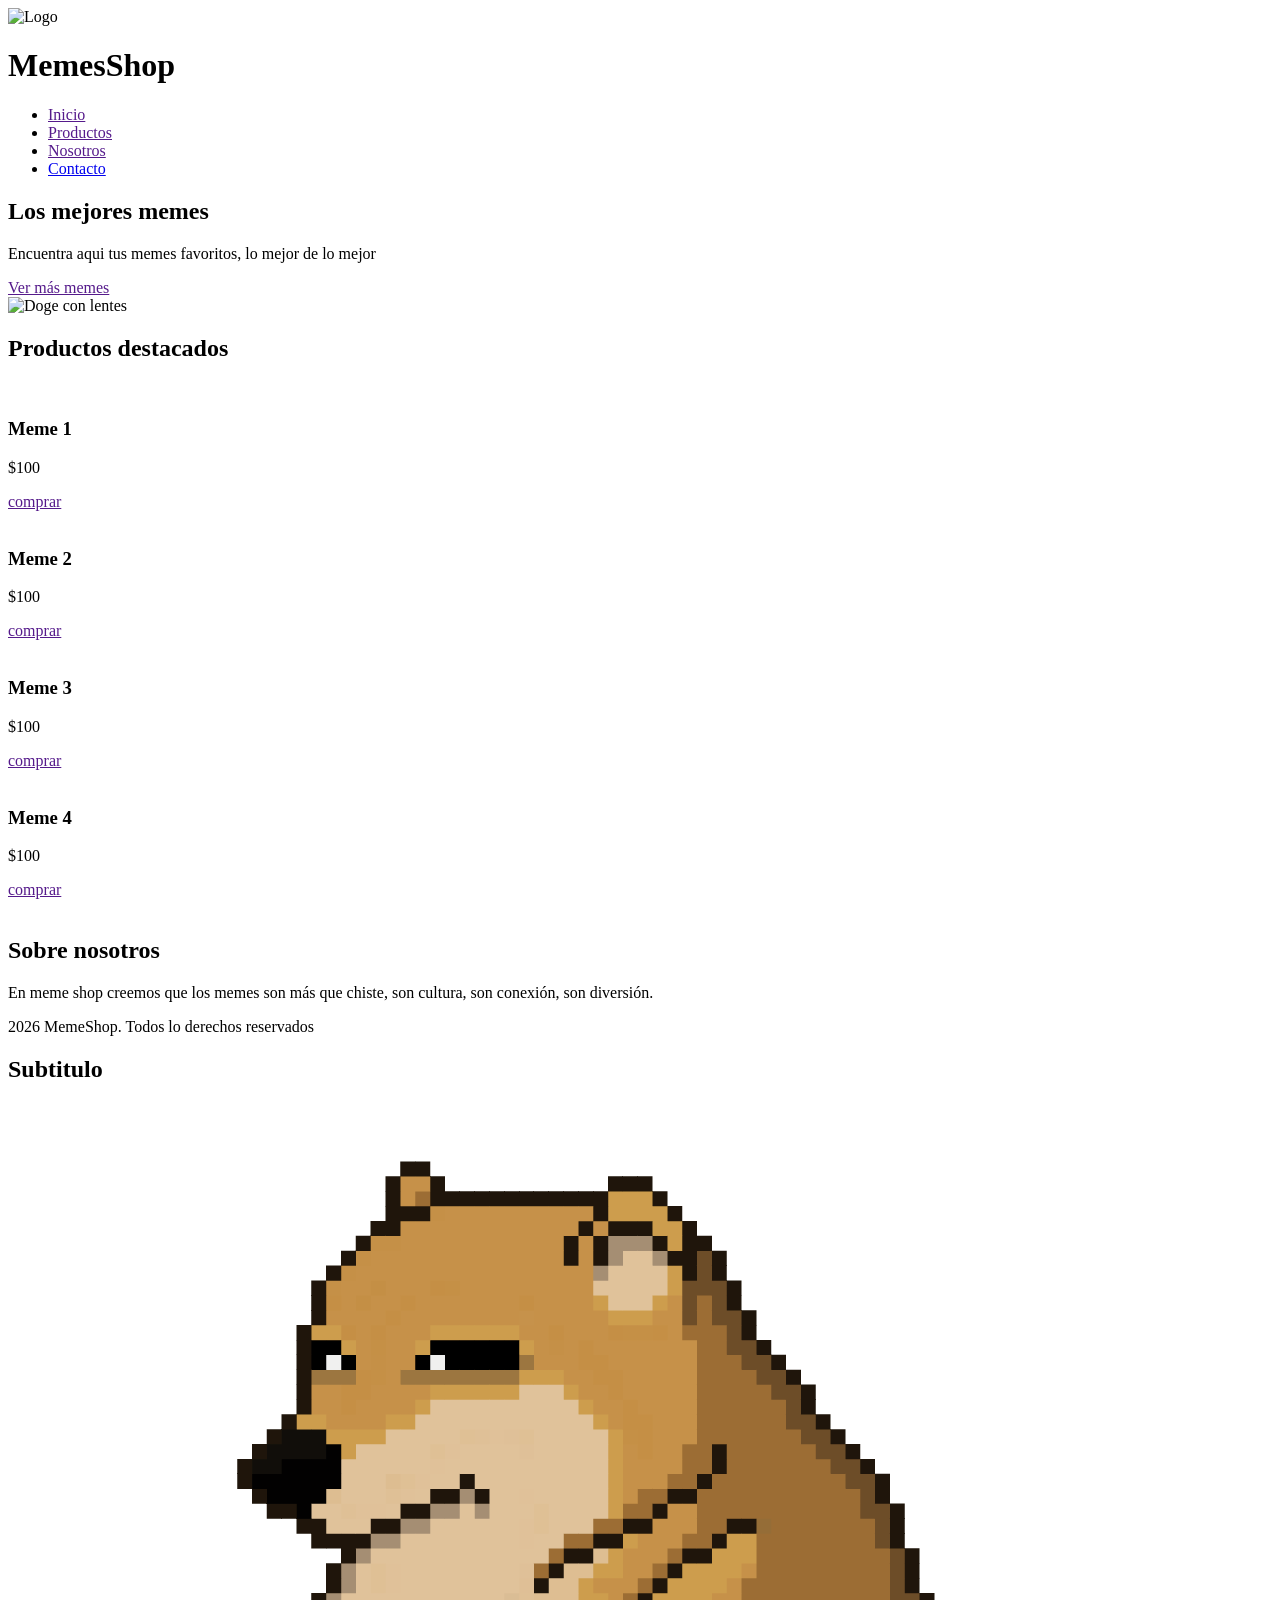
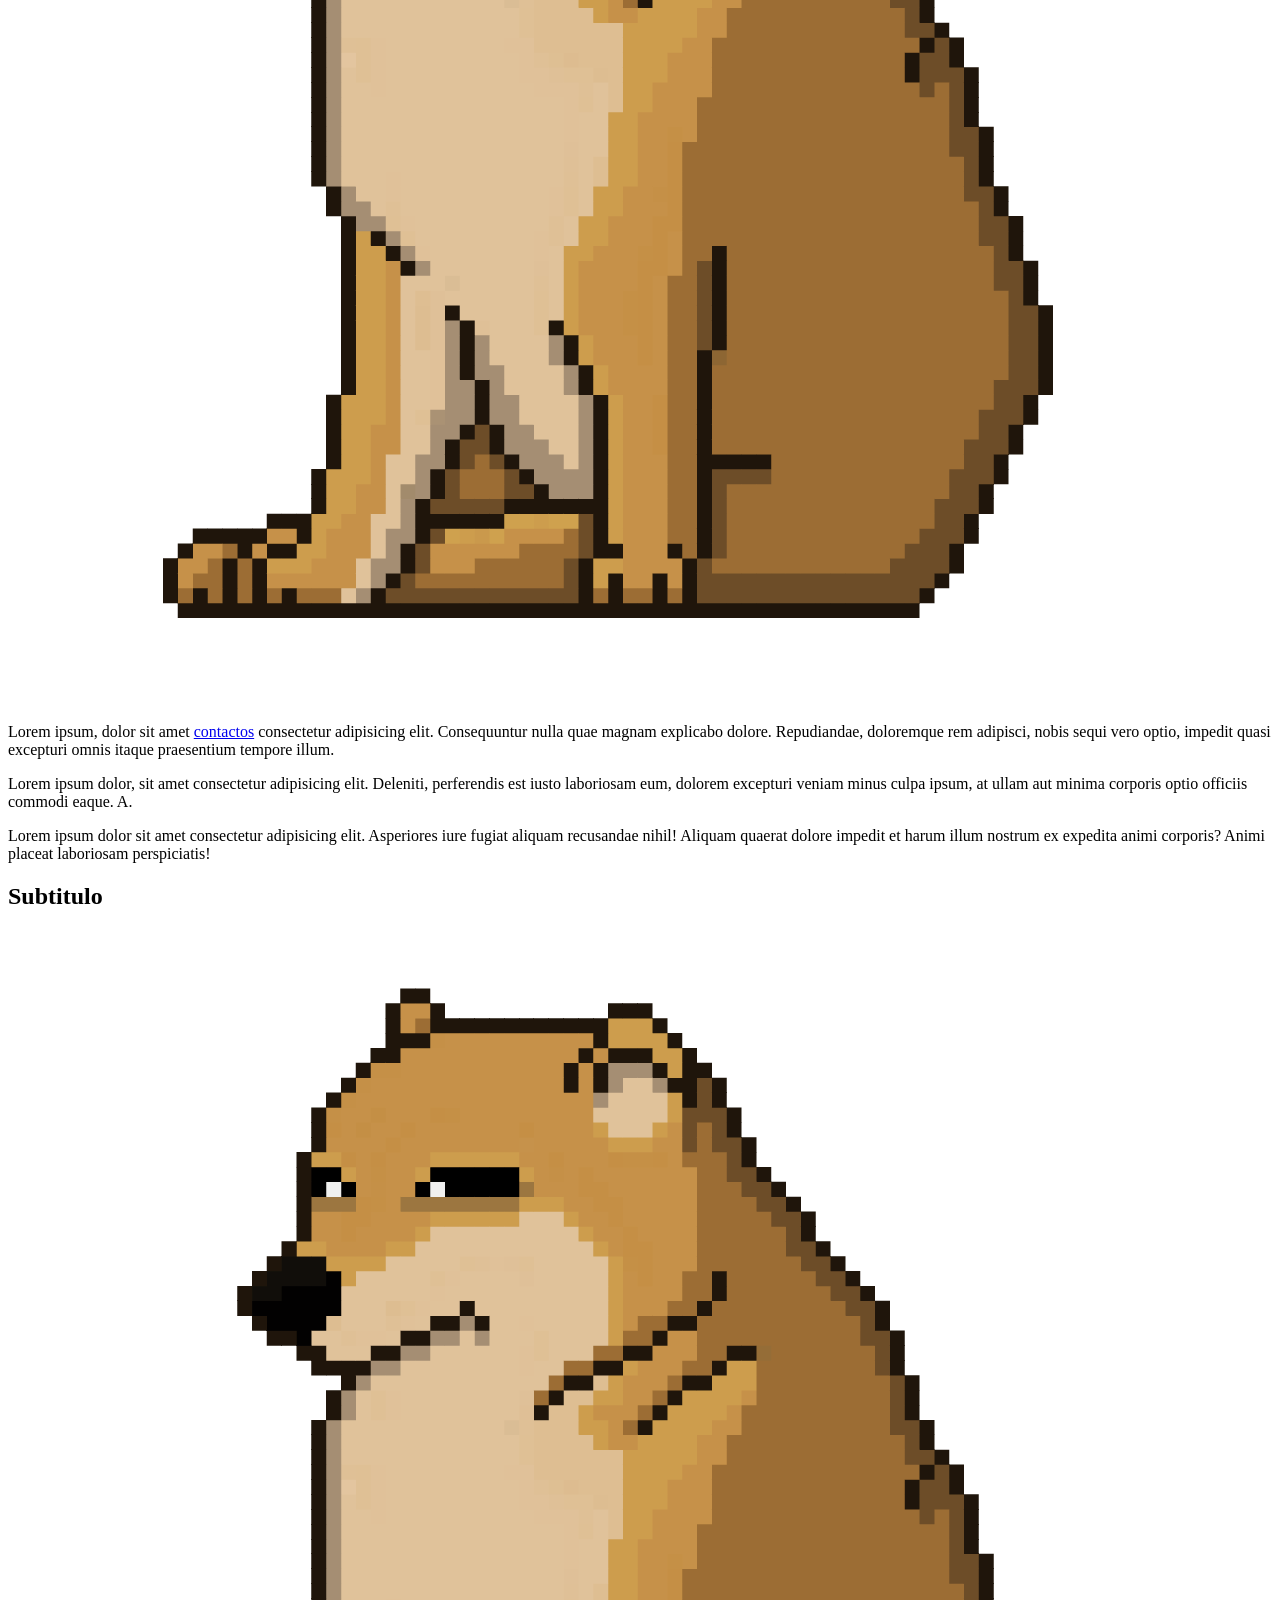
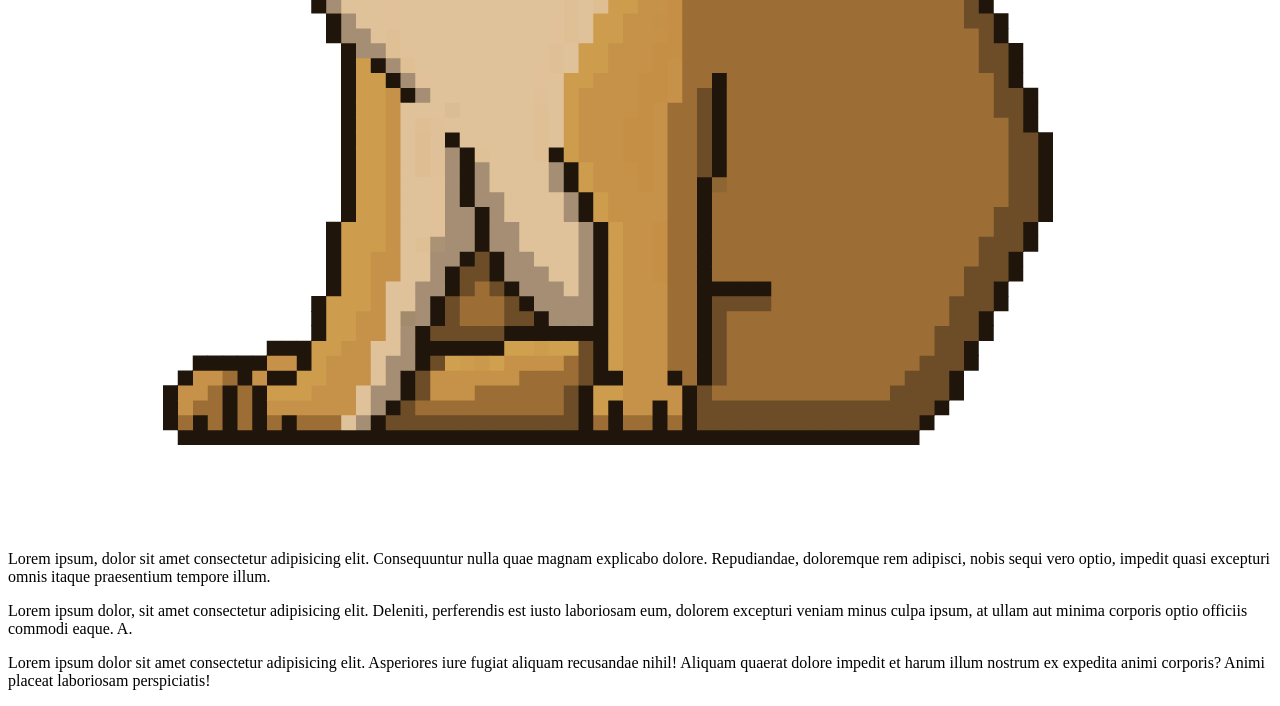
==== html/index.html @ 9ccfe262 "Segunda clase de aplicaciones web" ====
<!DOCTYPE html>
<html lang="es">
<head>
    <!--Ayuda para poder trabajar con coracteres especiales-->
    <meta charset="UTF-8">  
    <!--significa que la pagina puede ser modificada en cualquier momento en el servidor-->
    <meta name="viewport" content="width=device-width, initial-scale=1.0">   
    <meta name="description" content="Aqui va una descripcion corta dek sitio">
    <title>Memeshop</title>
    <!--Cualquier archivo externo que se utilizara en la pagina-->
    <link href="C:\Proyecto1\css\style.css" rel="stylesheet">
    
    <!--para colocar icono en la pestaña (formato ico para que los navegadores no cambien el formato de la imagen)-->
    <link name="icon" type="image/x-icon" href="favicon.ico">
</head>
<body>
    <header>
        <div class="logo">
            <img src="C:\Proyecto1\cheems.png" alt="Logo">
            <h1>MemesShop</h1>
        </div>
        <nav>
            <ul>
                <li><a href="">Inicio</a></li>
                <li><a href="">Productos</a></li>
                <li><a href="">Nosotros</a></li>
                <li><a href="contacto.html">Contacto</a></li>
            </ul>
        </nav>
    </header>  
    <section class="seccion1">
      <div class="texto-seccion1">
        <h2>Los mejores memes</h2>  
        <p>Encuentra aqui tus memes favoritos, lo mejor de lo mejor</p>
        <a href="" class="boton">Ver más memes</a>
      </div>
      <img src="C:\Proyecto1\Doge-con-lentes-removebg-preview.png" alt="Doge con lentes">
    </section>
    <section class="seccion2">
        <h2>Productos destacados</h2>
        <div class="producto">
            <img src="https://imgs.search.brave.com/rVhdoAMypTZgcaQ2j1HM11J06lLsDHvqgiL1ovPsn4M/rs:fit:860:0:0:0/g:ce/aHR0cHM6Ly9pLmV0/c3lzdGF0aWMuY29t/LzQ1ODkzNTQxL3Iv/aWwvOWQ0NGU1LzY0/NTM5NTQ0OTIvaWxf/MzAweDMwMC42NDUz/OTU0NDkyX2FzZjAu/anBn" alt="">
            <h3>Meme 1</h3>
            <p>$100</p>
            <a href="" class="boton">comprar</a>
        </div>
         <div class="producto">
            <img src="https://imgs.search.brave.com/0noPRkuEhOEk1q-7mNT3DRM2wvqrYw3aKVGRZaGqL_o/rs:fit:860:0:0:0/g:ce/aHR0cHM6Ly9paDEu/cmVkYnViYmxlLm5l/dC9pbWFnZS4xMTc5/MTQyNjk3LjA3MzIv/bW8sc21hbGwsZmxh/dGxheSxwcm9kdWN0/X3NxdWFyZSw2MDB4/NjAwLmpwZw" alt="">
            <h3>Meme 2</h3>
            <p>$100</p>
            <a href="" class="boton">comprar</a>
        </div>
         <div class="producto">
            <img src="https://imgs.search.brave.com/T70rtOKZXVek3jdk6QwFz6j-cH3_Yu5zwioT5DAx0Zs/rs:fit:500:0:1:0/g:ce/aHR0cHM6Ly93YWxs/cGFwZXJhY2Nlc3Mu/Y29tL2Z1bGwvMzU5/NTQ0Mi5qcGc" alt="">
            <h3>Meme 3</h3>
            <p>$100</p>
            <a href="" class="boton">comprar</a>
        </div>
         <div class="producto">
            <img src="https://imgs.search.brave.com/51z4EulWrUSlCpDs0FNGA5LkurUme1nLL1LaLWpr6fc/rs:fit:860:0:0:0/g:ce/aHR0cHM6Ly9pLnBp/bmltZy5jb20vb3Jp/Z2luYWxzLzU5L2Vh/LzJhLzU5ZWEyYWQz/ODFjYmEyODhhZDg0/OWNiNmQ3YWE0M2Uz/LmpwZw" alt="">
            <h3>Meme 4</h3>
            <p>$100</p>
            <a href="" class="boton">comprar</a>
        </div>
    </section>
    <section class="seccion3">
        <img class="icono-nosotros" src="https://imgs.search.brave.com/40vALHvKLA4_JtyBSGvw11ZcjK_kqbXV_cnafktzTyk/rs:fit:500:0:1:0/g:ce/aHR0cHM6Ly9hc3Nl/dHMuc3RpY2twbmcu/Y29tL3RodW1icy81/ODgzNTlhMzJjOWVi/OTlmYWFmZWE4YmMu/cG5n" alt="">
        <div class="texto-seccion3">
            <h2>Sobre nosotros</h2>
            <p>En meme shop creemos que los memes son más que chiste, son cultura, son conexión, son diversión.</p>
        </div>
    </section>
    <footer>
        <p>2026 MemeShop. Todos lo derechos reservados</p>
    </footer>
     <div class="flex">
        <div class="div1">
            <h2>Subtitulo</h2>
            <img src="../img/cheems.png" alt="aqui va una imagen">
            <p>Lorem ipsum, dolor sit amet <a href="contacto.html" target="_blank">contactos</a> consectetur adipisicing elit. Consequuntur nulla quae magnam explicabo dolore. Repudiandae, doloremque rem adipisci, nobis sequi vero optio, impedit quasi excepturi omnis itaque praesentium tempore illum.
            <p>Lorem ipsum dolor, sit amet consectetur adipisicing elit. Deleniti, perferendis est iusto laboriosam eum, dolorem excepturi veniam minus culpa ipsum, at ullam aut minima corporis optio officiis commodi eaque. A.
            <p>Lorem ipsum dolor sit amet consectetur adipisicing elit. Asperiores iure fugiat aliquam recusandae nihil! Aliquam quaerat dolore impedit et harum illum nostrum ex expedita animi corporis? Animi placeat laboriosam perspiciatis!</p>
        </div>
        <div class="div2">
            <h2>Subtitulo</h2>
            <img src="../img/cheems.png" alt="aqui va una imagen XD">
            <p>Lorem ipsum, dolor sit amet consectetur adipisicing elit. Consequuntur nulla quae magnam explicabo dolore. Repudiandae, doloremque rem adipisci, nobis sequi vero optio, impedit quasi excepturi omnis itaque praesentium tempore illum.
            <p>Lorem ipsum dolor, sit amet consectetur adipisicing elit. Deleniti, perferendis est iusto laboriosam eum, dolorem excepturi veniam minus culpa ipsum, at ullam aut minima corporis optio officiis commodi eaque. A.
            <p>Lorem ipsum dolor sit amet consectetur adipisicing elit. Asperiores iure fugiat aliquam recusandae nihil! Aliquam quaerat dolore impedit et harum illum nostrum ex expedita animi corporis? Animi placeat laboriosam perspiciatis!</p>
            
        </div>
    </div>
</body>
</html>
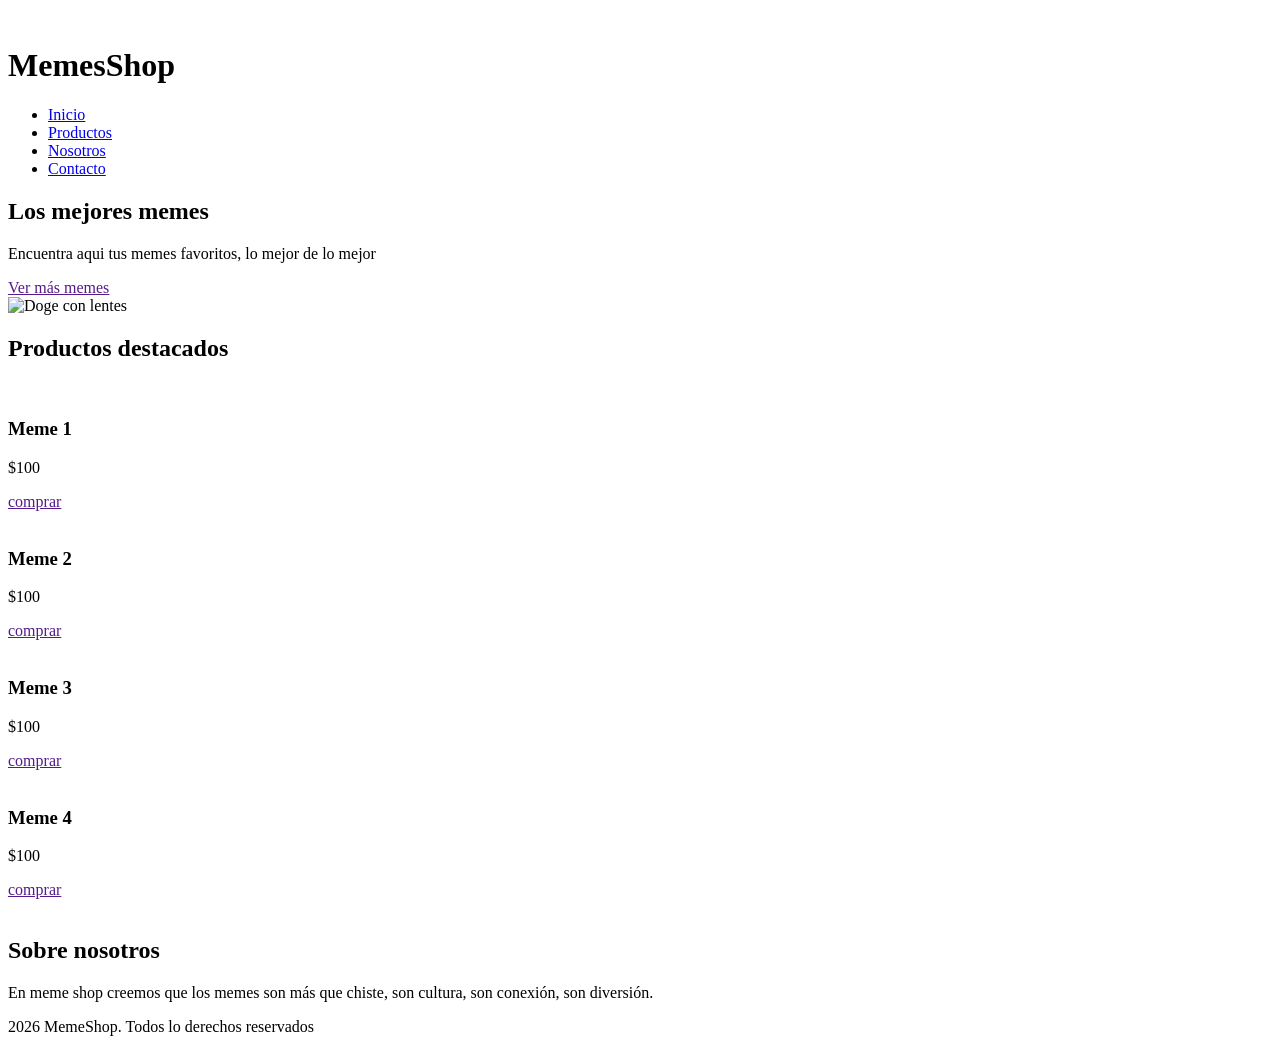
==== commit bf8892d3: "segunda version de estilo css" ====
--- a/html/index.html
+++ b/html/index.html
@@ -16,14 +16,14 @@
 <body>
     <header>
         <div class="logo">
-            <img src="C:\Proyecto1\cheems.png" alt="Logo">
+            <img src="C:\Proyecto1\img\cheems.png" alt="" class="logo">
             <h1>MemesShop</h1>
         </div>
         <nav>
             <ul>
-                <li><a href="">Inicio</a></li>
-                <li><a href="">Productos</a></li>
-                <li><a href="">Nosotros</a></li>
+                <li><a href="index.html">Inicio</a></li>
+                <li><a href="productos.html">Productos</a></li>
+                <li><a href="nosotros.html">Nosotros</a></li>
                 <li><a href="contacto.html">Contacto</a></li>
             </ul>
         </nav>
@@ -34,7 +34,7 @@
         <p>Encuentra aqui tus memes favoritos, lo mejor de lo mejor</p>
         <a href="" class="boton">Ver más memes</a>
       </div>
-      <img src="C:\Proyecto1\Doge-con-lentes-removebg-preview.png" alt="Doge con lentes">
+      <img src="C:\Proyecto1\img\Doge-con-lentes-removebg-preview.png" alt="Doge con lentes">
     </section>
     <section class="seccion2">
         <h2>Productos destacados</h2>
@@ -73,22 +73,5 @@
     <footer>
         <p>2026 MemeShop. Todos lo derechos reservados</p>
     </footer>
-     <div class="flex">
-        <div class="div1">
-            <h2>Subtitulo</h2>
-            <img src="../img/cheems.png" alt="aqui va una imagen">
-            <p>Lorem ipsum, dolor sit amet <a href="contacto.html" target="_blank">contactos</a> consectetur adipisicing elit. Consequuntur nulla quae magnam explicabo dolore. Repudiandae, doloremque rem adipisci, nobis sequi vero optio, impedit quasi excepturi omnis itaque praesentium tempore illum.
-            <p>Lorem ipsum dolor, sit amet consectetur adipisicing elit. Deleniti, perferendis est iusto laboriosam eum, dolorem excepturi veniam minus culpa ipsum, at ullam aut minima corporis optio officiis commodi eaque. A.
-            <p>Lorem ipsum dolor sit amet consectetur adipisicing elit. Asperiores iure fugiat aliquam recusandae nihil! Aliquam quaerat dolore impedit et harum illum nostrum ex expedita animi corporis? Animi placeat laboriosam perspiciatis!</p>
-        </div>
-        <div class="div2">
-            <h2>Subtitulo</h2>
-            <img src="../img/cheems.png" alt="aqui va una imagen XD">
-            <p>Lorem ipsum, dolor sit amet consectetur adipisicing elit. Consequuntur nulla quae magnam explicabo dolore. Repudiandae, doloremque rem adipisci, nobis sequi vero optio, impedit quasi excepturi omnis itaque praesentium tempore illum.
-            <p>Lorem ipsum dolor, sit amet consectetur adipisicing elit. Deleniti, perferendis est iusto laboriosam eum, dolorem excepturi veniam minus culpa ipsum, at ullam aut minima corporis optio officiis commodi eaque. A.
-            <p>Lorem ipsum dolor sit amet consectetur adipisicing elit. Asperiores iure fugiat aliquam recusandae nihil! Aliquam quaerat dolore impedit et harum illum nostrum ex expedita animi corporis? Animi placeat laboriosam perspiciatis!</p>
-            
-        </div>
-    </div>
 </body>
 </html>
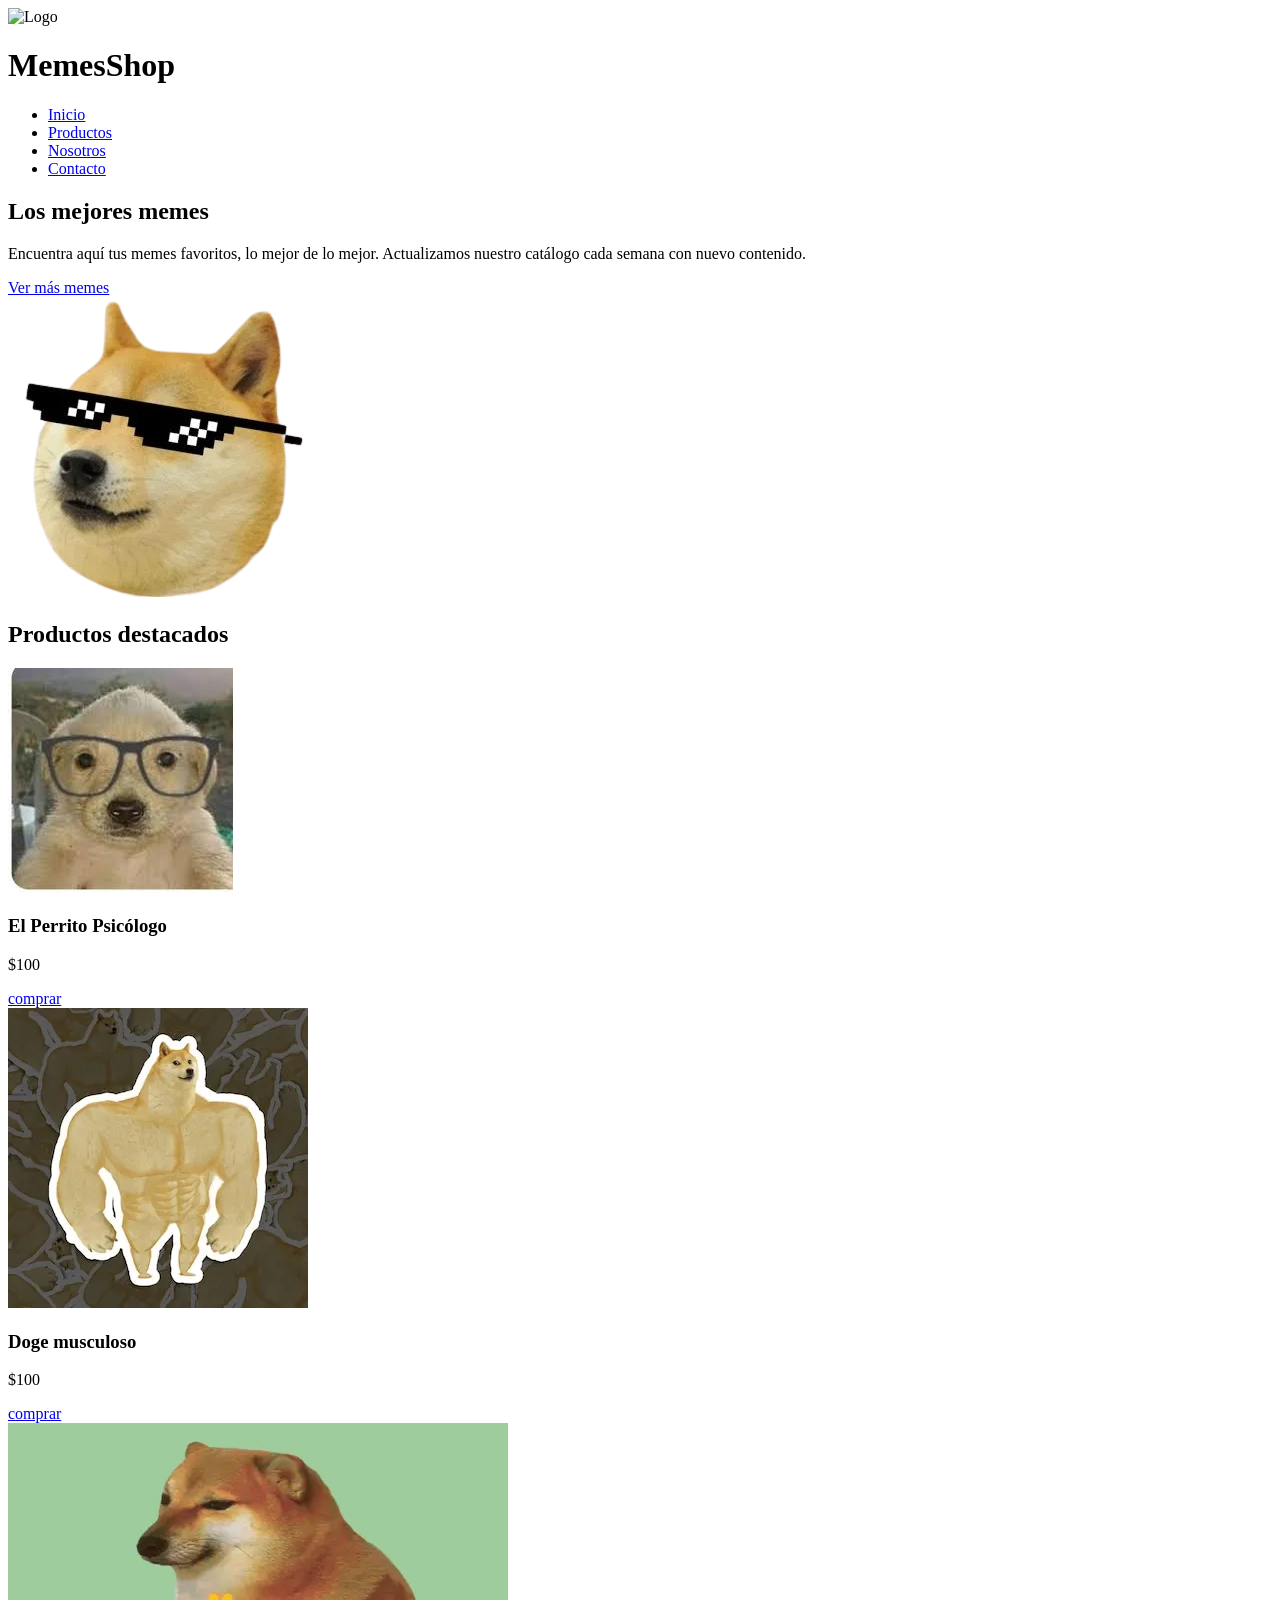
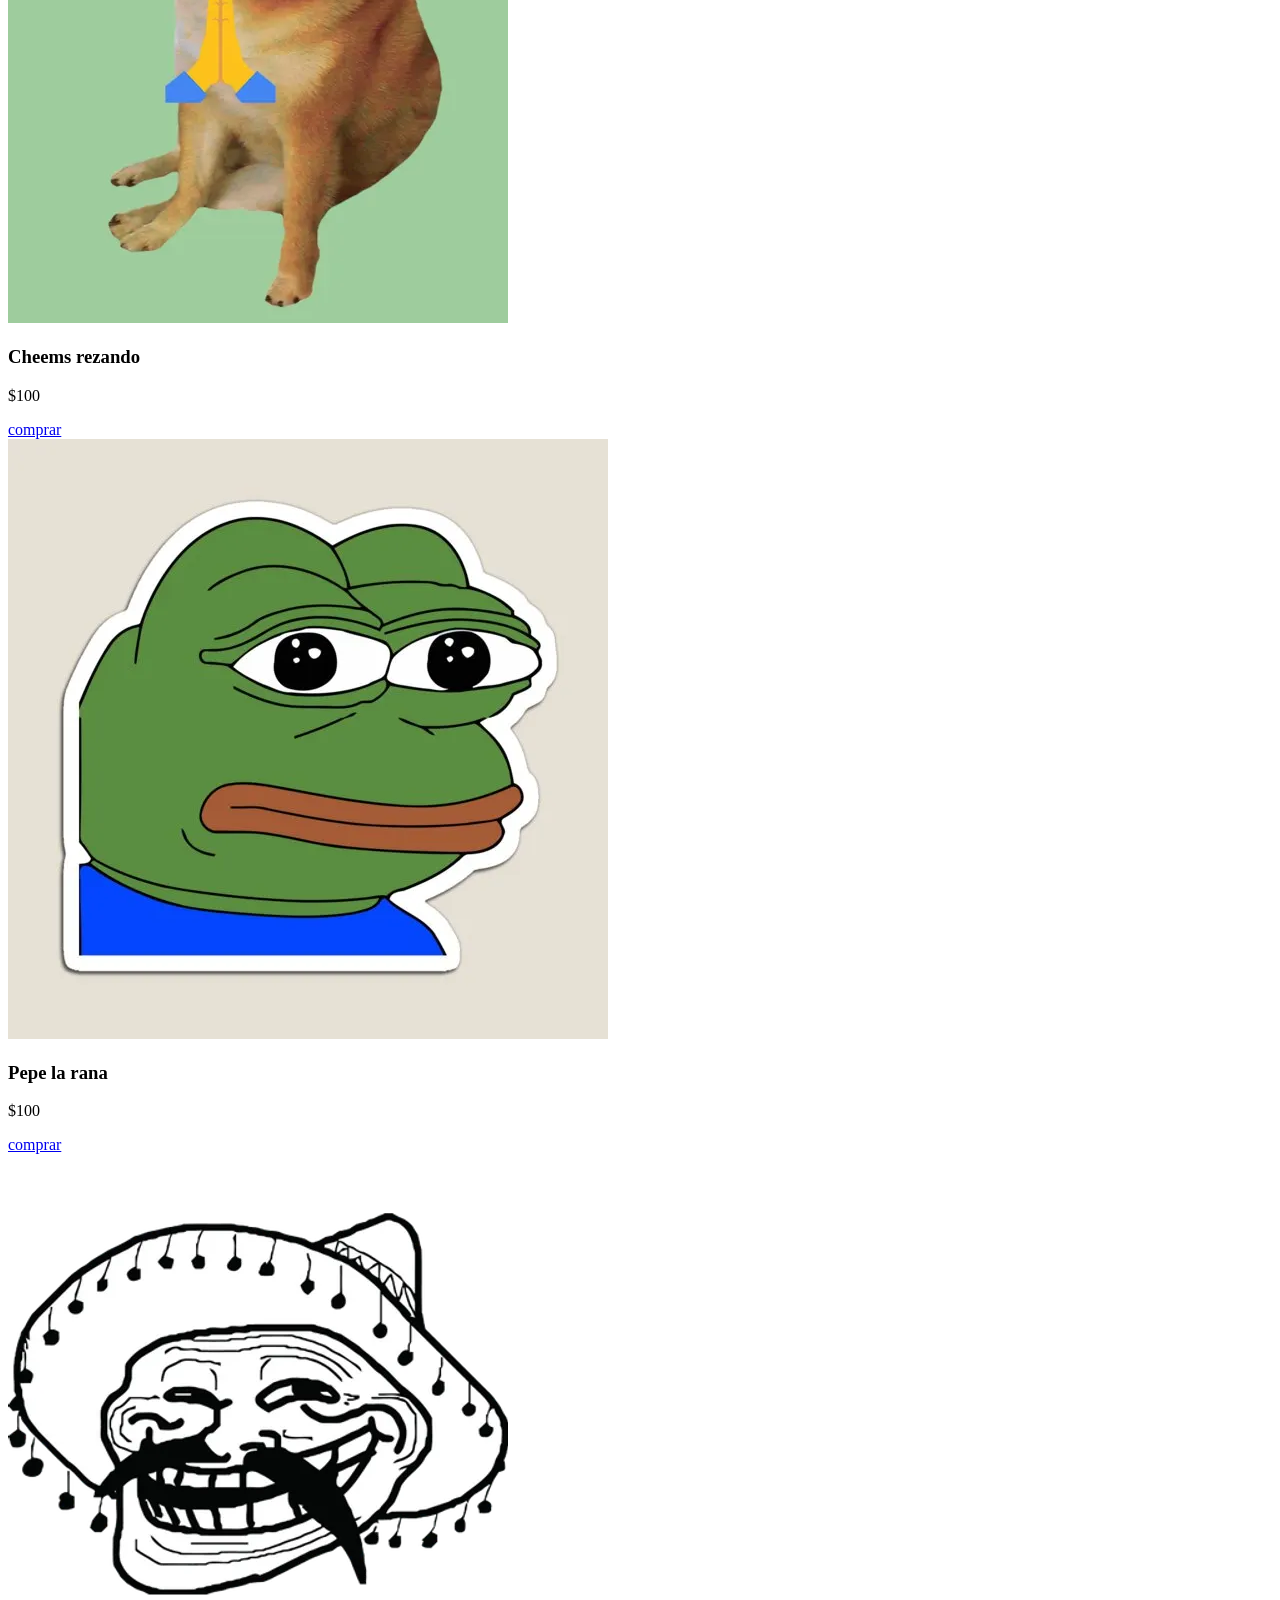
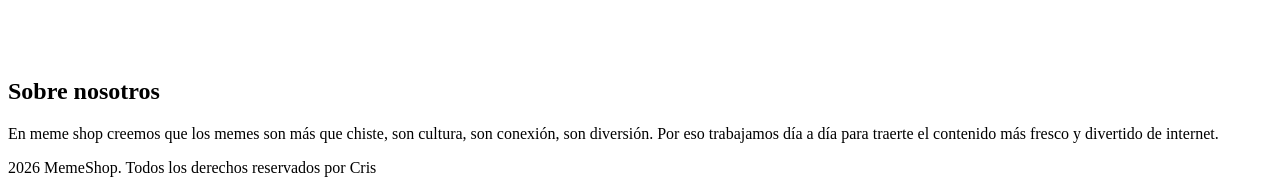
==== commit 548785ed: "Termine diseño de la página principal (index + style.css)" ====
--- a/html/index.html
+++ b/html/index.html
@@ -1,77 +1,86 @@
 <!DOCTYPE html>
 <html lang="es">
 <head>
-    <!--Ayuda para poder trabajar con coracteres especiales-->
+    <!--Ayuda para poder trabajar con caracteres especiales-->
     <meta charset="UTF-8">  
-    <!--significa que la pagina puede ser modificada en cualquier momento en el servidor-->
+    <!--significa que la página puede ser modificada en cualquier momento en el servidor-->
     <meta name="viewport" content="width=device-width, initial-scale=1.0">   
-    <meta name="description" content="Aqui va una descripcion corta dek sitio">
-    <title>Memeshop</title>
-    <!--Cualquier archivo externo que se utilizara en la pagina-->
+    <meta name="description" content="Inicio-MemeShop">
+    <title>MemesShop</title>
+    <!--Cualquier archivo externo que se utilizará en la página-->
     <link href="C:\Proyecto1\css\style.css" rel="stylesheet">
     
     <!--para colocar icono en la pestaña (formato ico para que los navegadores no cambien el formato de la imagen)-->
-    <link name="icon" type="image/x-icon" href="favicon.ico">
+    <link rel="icon" type="image/png" href="../img/cheems.png">
+
+    <link rel="preconnect" href="https://fonts.googleapis.com">
+    <link rel="preconnect" href="https://fonts.gstatic.com" crossorigin>
+    <link href="https://fonts.googleapis.com/css2?family=Archivo:wght@400;600&family=Archivo+Black&display=swap" rel="stylesheet">
+
 </head>
 <body>
     <header>
         <div class="logo">
-            <img src="C:\Proyecto1\img\cheems.png" alt="" class="logo">
+            <img src="C:\Proyecto1\img\cheems.png" alt="Logo" class="logo">
             <h1>MemesShop</h1>
         </div>
         <nav>
             <ul>
-                <li><a href="index.html">Inicio</a></li>
-                <li><a href="productos.html">Productos</a></li>
-                <li><a href="nosotros.html">Nosotros</a></li>
-                <li><a href="contacto.html">Contacto</a></li>
+                <li><a href="index.html" target="_blank">Inicio</a></li>
+                <li><a href="productos.html" target="_blank">Productos</a></li>
+                <li><a href="nosotros.html" target="_blank">Nosotros</a></li>
+                <li><a href="contacto.html" target="_blank">Contacto</a></li>
             </ul>
         </nav>
     </header>  
-    <section class="seccion1">
+    <main>
+         <section class="seccion1">
       <div class="texto-seccion1">
         <h2>Los mejores memes</h2>  
-        <p>Encuentra aqui tus memes favoritos, lo mejor de lo mejor</p>
-        <a href="" class="boton">Ver más memes</a>
+        <p>Encuentra aquí tus memes favoritos, lo mejor de lo mejor. Actualizamos nuestro catálogo cada semana con nuevo contenido.</p>
+        <a href="productos.html" class="boton">Ver más memes</a>
       </div>
-      <img src="C:\Proyecto1\img\Doge-con-lentes-removebg-preview.png" alt="Doge con lentes">
+      <img src="../img/Doge-con-lentes-removebg-preview.png" alt="Doge con lentes">
     </section>
     <section class="seccion2">
         <h2>Productos destacados</h2>
         <div class="producto">
-            <img src="https://imgs.search.brave.com/rVhdoAMypTZgcaQ2j1HM11J06lLsDHvqgiL1ovPsn4M/rs:fit:860:0:0:0/g:ce/aHR0cHM6Ly9pLmV0/c3lzdGF0aWMuY29t/LzQ1ODkzNTQxL3Iv/aWwvOWQ0NGU1LzY0/NTM5NTQ0OTIvaWxf/MzAweDMwMC42NDUz/OTU0NDkyX2FzZjAu/anBn" alt="">
-            <h3>Meme 1</h3>
+            <img src="../img/perrito con lentes.jpg" alt="El Perrito Psicólogo">
+            <h3>El Perrito Psicólogo</h3>
             <p>$100</p>
-            <a href="" class="boton">comprar</a>
+            <a href="productos.html" class="boton">comprar</a>
         </div>
          <div class="producto">
-            <img src="https://imgs.search.brave.com/0noPRkuEhOEk1q-7mNT3DRM2wvqrYw3aKVGRZaGqL_o/rs:fit:860:0:0:0/g:ce/aHR0cHM6Ly9paDEu/cmVkYnViYmxlLm5l/dC9pbWFnZS4xMTc5/MTQyNjk3LjA3MzIv/bW8sc21hbGwsZmxh/dGxheSxwcm9kdWN0/X3NxdWFyZSw2MDB4/NjAwLmpwZw" alt="">
-            <h3>Meme 2</h3>
+            <img src="../img/doge musculoso.webp" alt="Doge musculoso">
+            <h3>Doge musculoso</h3>
             <p>$100</p>
-            <a href="" class="boton">comprar</a>
+            <a href="productos.html" class="boton">comprar</a>
+        </div>
+        <div class="producto">
+            <img src="../img/cheems rezando.webp" alt="Cheems rezando">
+            <h3>Cheems rezando</h3>
+            <p>$100</p>
+            <a href="productos.html" class="boton">comprar</a>
         </div>
          <div class="producto">
-            <img src="https://imgs.search.brave.com/T70rtOKZXVek3jdk6QwFz6j-cH3_Yu5zwioT5DAx0Zs/rs:fit:500:0:1:0/g:ce/aHR0cHM6Ly93YWxs/cGFwZXJhY2Nlc3Mu/Y29tL2Z1bGwvMzU5/NTQ0Mi5qcGc" alt="">
-            <h3>Meme 3</h3>
+            <img src="../img/rana meme.webp" alt="Pepe la rana">
+            <h3>Pepe la rana</h3>
             <p>$100</p>
-            <a href="" class="boton">comprar</a>
-        </div>
-         <div class="producto">
-            <img src="https://imgs.search.brave.com/51z4EulWrUSlCpDs0FNGA5LkurUme1nLL1LaLWpr6fc/rs:fit:860:0:0:0/g:ce/aHR0cHM6Ly9pLnBp/bmltZy5jb20vb3Jp/Z2luYWxzLzU5L2Vh/LzJhLzU5ZWEyYWQz/ODFjYmEyODhhZDg0/OWNiNmQ3YWE0M2Uz/LmpwZw" alt="">
-            <h3>Meme 4</h3>
-            <p>$100</p>
-            <a href="" class="boton">comprar</a>
+            <a href="productos.html" class="boton">comprar</a>
         </div>
     </section>
     <section class="seccion3">
-        <img class="icono-nosotros" src="https://imgs.search.brave.com/40vALHvKLA4_JtyBSGvw11ZcjK_kqbXV_cnafktzTyk/rs:fit:500:0:1:0/g:ce/aHR0cHM6Ly9hc3Nl/dHMuc3RpY2twbmcu/Y29tL3RodW1icy81/ODgzNTlhMzJjOWVi/OTlmYWFmZWE4YmMu/cG5n" alt="">
+        <img class="icono-nosotros" src="..//img/Cara trol.webp" alt="Cara troll">
         <div class="texto-seccion3">
             <h2>Sobre nosotros</h2>
-            <p>En meme shop creemos que los memes son más que chiste, son cultura, son conexión, son diversión.</p>
+            <p>En meme shop creemos que los memes son más que chiste, son cultura, 
+                son conexión, son diversión. Por eso trabajamos día a día para 
+                traerte el contenido más fresco y divertido de internet.</p>
         </div>
     </section>
+    </main>
     <footer>
-        <p>2026 MemeShop. Todos lo derechos reservados</p>
+        <p>2026 MemeShop. Todos los derechos reservados por Cris</p>
     </footer>
 </body>
 </html>
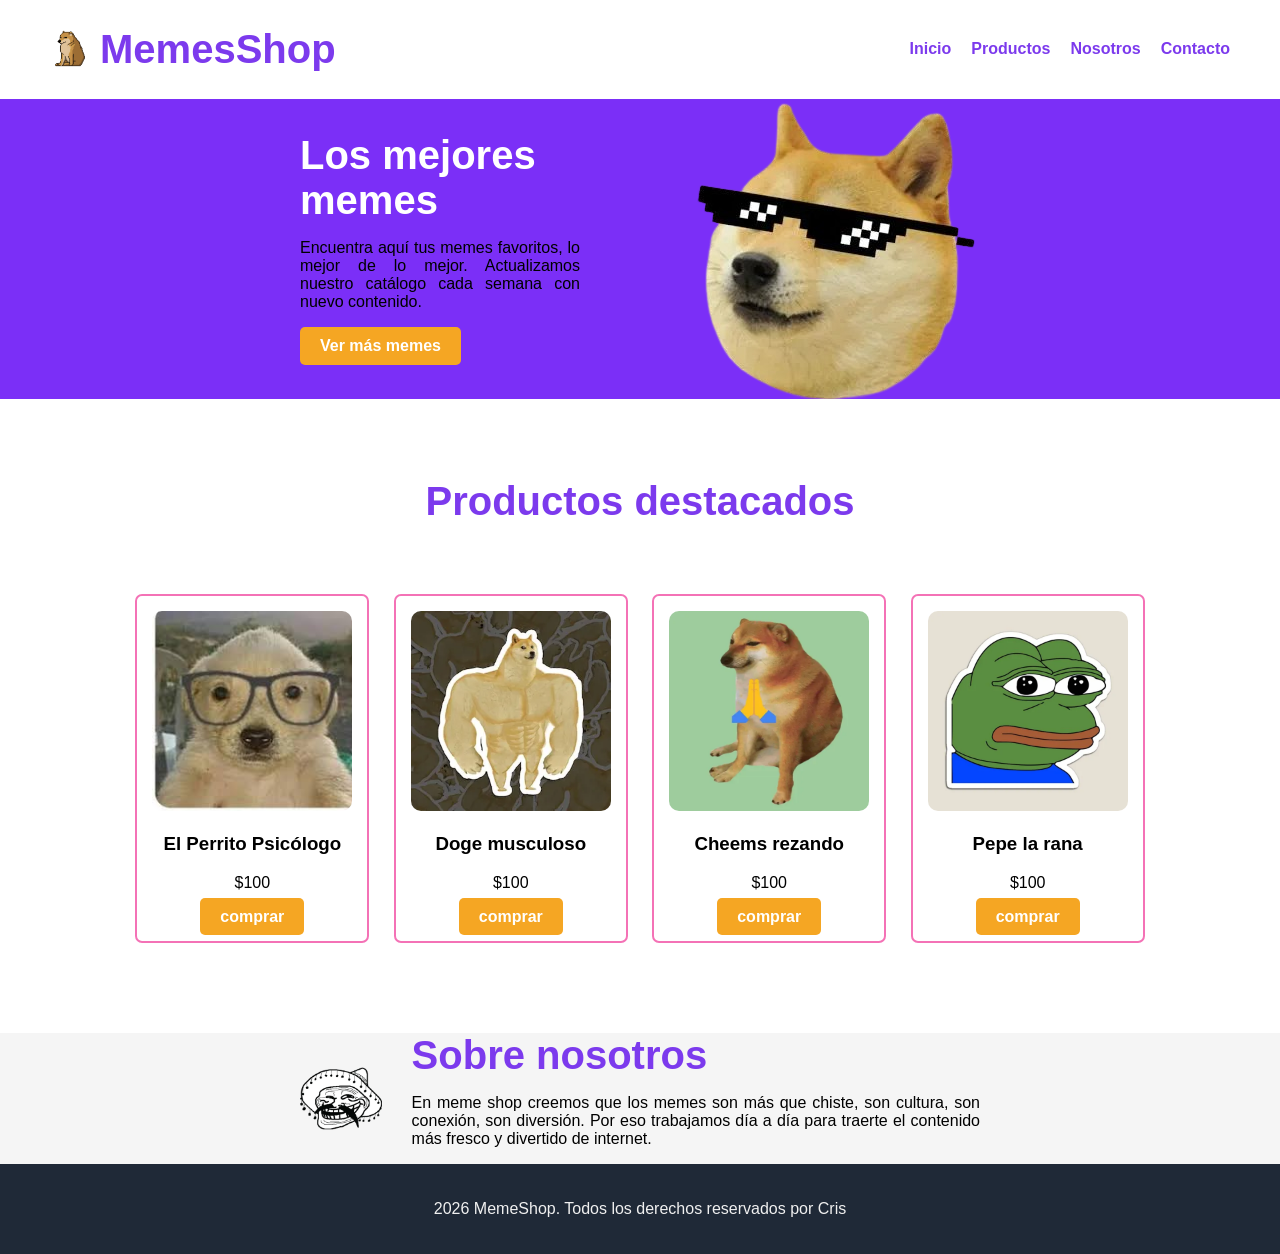
==== commit 2f56954c: "Segundo intento para solucionar error 404" ====
--- a/html/index.html
+++ b/html/index.html
@@ -5,10 +5,10 @@
     <meta charset="UTF-8">  
     <!--significa que la página puede ser modificada en cualquier momento en el servidor-->
     <meta name="viewport" content="width=device-width, initial-scale=1.0">   
-    <meta name="description" content="Inicio-MemeShop">
+    <meta name="description" content="Inicio-MemesShop">
     <title>MemesShop</title>
     <!--Cualquier archivo externo que se utilizará en la página-->
-    <link href="C:\Proyecto1\css\style.css" rel="stylesheet">
+    <link href="../css/style.css" rel="stylesheet">
     
     <!--para colocar icono en la pestaña (formato ico para que los navegadores no cambien el formato de la imagen)-->
     <link rel="icon" type="image/png" href="../img/cheems.png">
@@ -21,7 +21,7 @@
 <body>
     <header>
         <div class="logo">
-            <img src="C:\Proyecto1\img\cheems.png" alt="Logo" class="logo">
+            <img src="../img/cheems.png" alt="Logo" class="logo">
             <h1>MemesShop</h1>
         </div>
         <nav>
@@ -70,7 +70,7 @@
         </div>
     </section>
     <section class="seccion3">
-        <img class="icono-nosotros" src="..//img/Cara trol.webp" alt="Cara troll">
+        <img class="icono-nosotros" src="../img/Cara trol.webp" alt="Cara troll">
         <div class="texto-seccion3">
             <h2>Sobre nosotros</h2>
             <p>En meme shop creemos que los memes son más que chiste, son cultura, 
--- a/css/style.css
+++ b/css/style.css
@@ -0,0 +1,132 @@
+body{
+    background-color:#FFFFFF; 
+    margin: 0px;
+    font-family: "Archivo", sans-serif;
+}
+
+.seccion1 {
+    display: flex; /*Practicamente acomoda los elementos en una fila horizontal*/
+    justify-content: center; /*Acomoda en el eje horizontal*/
+    align-items: center; /*Acomoda en el eje contrario en este caso el eje vertical*/
+    background-color: #7B2FF7;
+    gap: 100px; /*Espacio entre elementos*/
+    padding: 0rem 18.75rem;
+}
+
+.texto-seccion1{
+    display: flex;
+    flex-direction: column;
+    align-items: flex-start; 
+    text-align: justify;
+}
+.boton{
+    background-color: #F5A623;
+    color: white;
+    text-decoration: none; /*Quita la linea del linnk*/
+    padding: 10px 20px;
+    border-radius: 5px;
+    
+}
+.seccion1 img{
+    width: 300px;
+    margin: 0;
+}
+.seccion1 h2{
+    margin: 0px;
+    color: #FFFFFF;
+    text-align: left
+}
+.seccion2 {
+    padding: 5rem;
+    text-align: center;
+}
+.seccion2 h2{
+    margin-bottom: 3.75rem;
+    margin-top: 0;
+}
+.producto{
+    display: inline-block; /**/
+    width: 200px;
+    margin: 10px;
+    padding: 15px;
+    border: 2px solid #F472B6; 
+    border-radius: 7px;
+    background-color: #FFFFFF;
+}
+.producto img{
+    width: 100%;
+    border-radius: 10px;
+}
+.seccion3{
+    display: flex;
+    align-items: center;
+    justify-content: center;
+    gap: 30px;
+    padding: 20px;
+    background-color: #F5F5F5;
+    padding: 0rem 18.75rem;
+}
+.texto-seccion3{
+    display: flex;
+    flex-direction: column; 
+    text-align: justify;
+   
+}
+.seccion3 h2{
+    margin: 0px;
+}
+.icono-nosotros{
+    width: 12%;
+    margin: 0;
+}
+footer{
+    text-align: center;
+    padding: 20px;
+    color: #f0f0f0;
+    background-color: #1F2937;
+}
+header {
+    display: flex; 
+    justify-content: space-between; 
+    align-items: center;
+    background-color: #FFFFFF;
+    padding: 0px 50px;
+}
+.logo {
+    display: flex;
+    align-items: center;
+    gap: 10px;
+    width: 40px;
+}
+nav ul {
+    display: flex;
+    list-style: none;
+    gap: 20px;
+}
+nav a{
+    text-decoration: none;
+    color: #7C3AED;
+}
+
+h1, h2{
+    color: #7C3AED;
+    font-size: 2.5rem;
+    font-family: "Archivo Black", sans-serif;
+}
+
+a{
+    color: #7C3AED;
+    font-weight: bolder;
+}
+a:hover{
+    color: #F472B6;
+    cursor: pointer;
+    text-decoration: none;
+}
+
+
+/*Morado     #7C3AED / #7B2FF7
+Naranja   #F5A623
+Rosa       #F472B6
+Blanco     #FFFFFF
+Gris osc.  #1F2937*/
